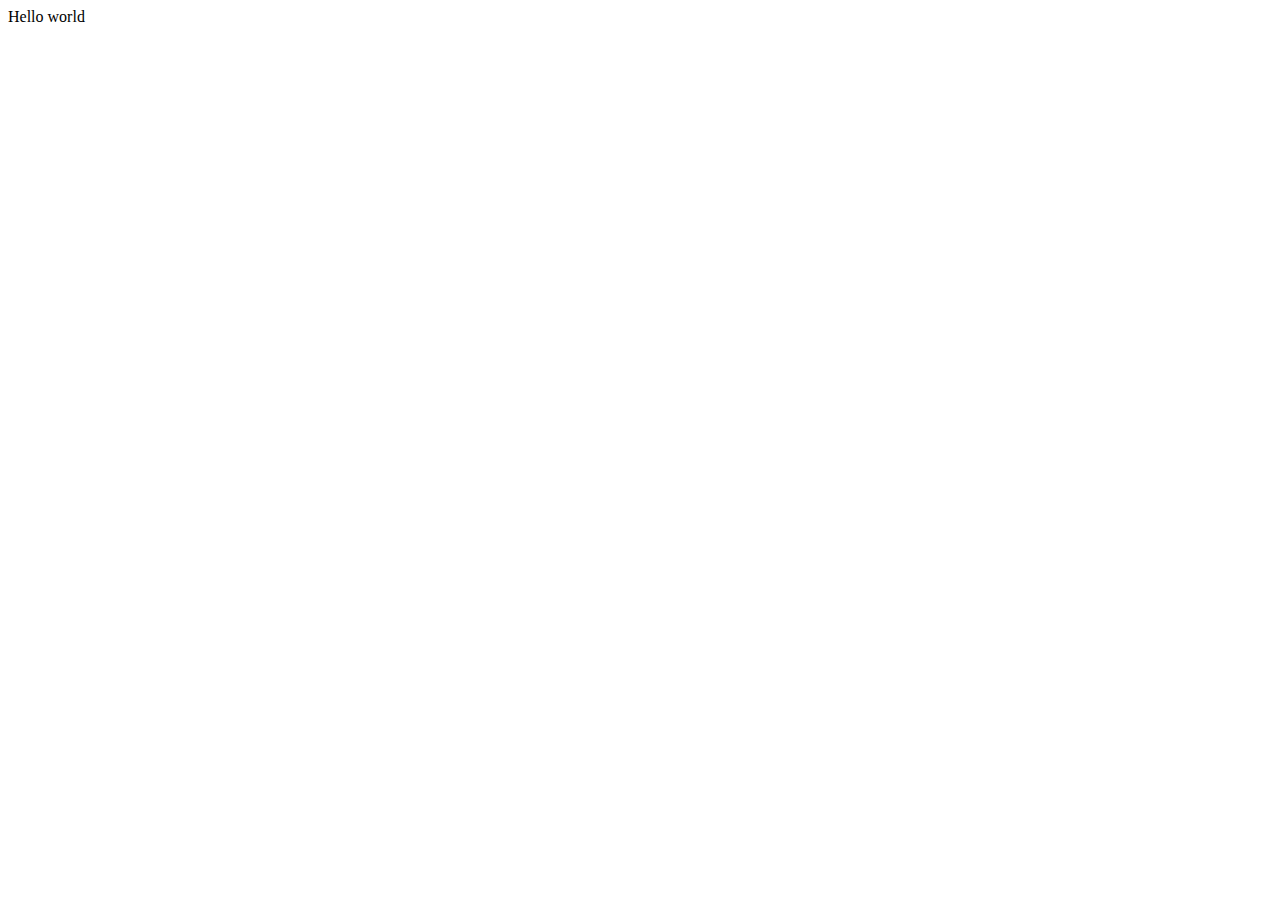
==== index.html @ 21d33fb6 "hello world" ====
<!DOCTYPE html>
<html>

<head>
	<link rel="stylesheet" type="text/css" href="assets/style.css">
	<meta charset="utf-8">
	<title>SYP: a story</title>
	<meta name="viewport" content="width=device-width, initial-scale=1, maximum-scale=1" />
</head>

<body>

	Hello world

</body>

</html>
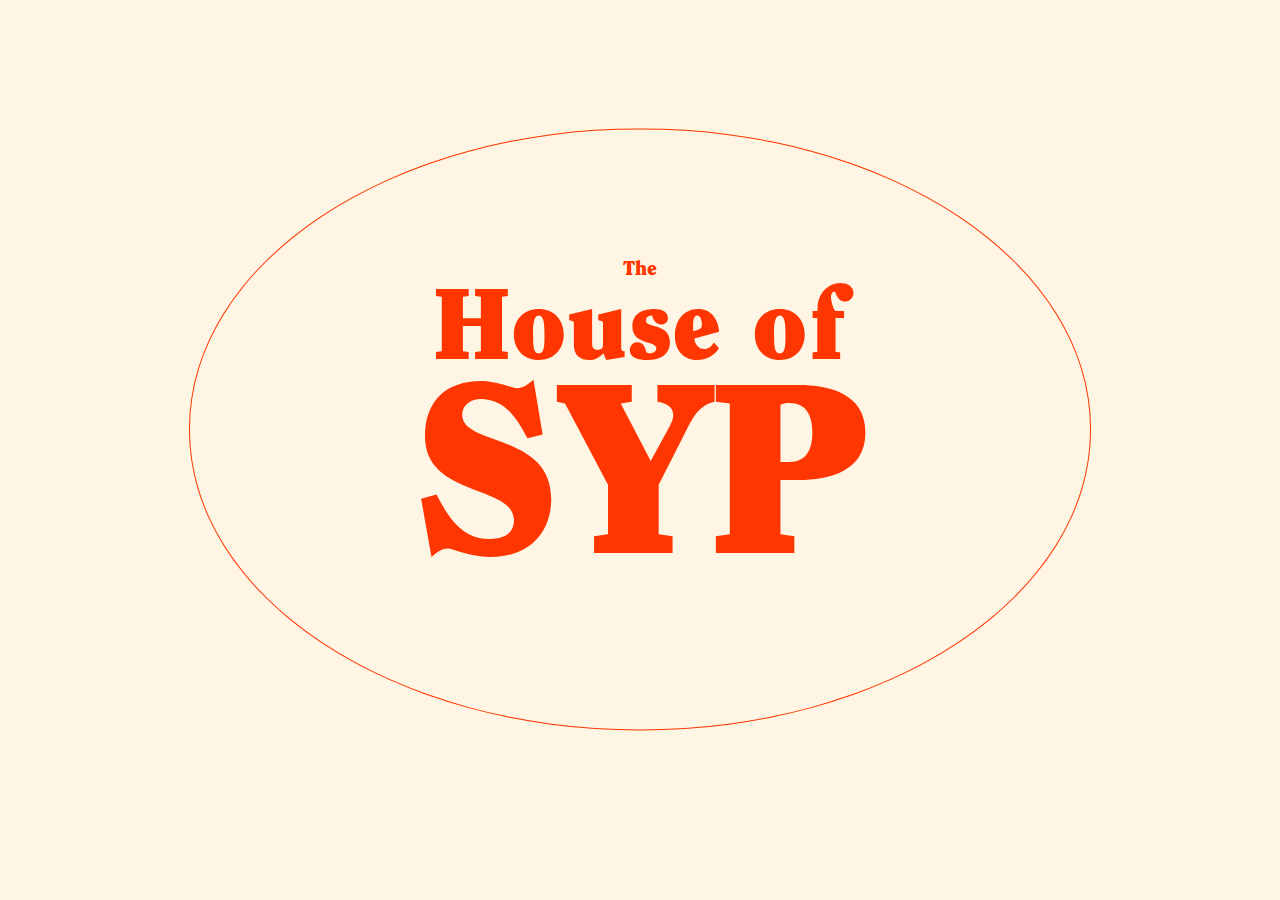
==== commit 3eb47a64: "house of syp" ====
--- a/index.html
+++ b/index.html
@@ -5,12 +5,16 @@
 	<link rel="stylesheet" type="text/css" href="assets/style.css">
 	<meta charset="utf-8">
 	<title>SYP: a story</title>
-	<meta name="viewport" content="width=device-width, initial-scale=1, maximum-scale=1" />
+<!-- 	<meta name="viewport" content="width=device-width, initial-scale=1, maximum-scale=1" /> -->
 </head>
 
 <body>
 
-	Hello world
+	<div class="oval">
+		<div class="header">
+			<h3>The</h3><br><h2>House of</h2><br><h1>SYP</h1>
+		<div>
+	</div>
 
 </body>
 
--- a/assets/style.css
+++ b/assets/style.css
@@ -0,0 +1,52 @@
+body{
+	background-color:#fff5e4;
+/*	background-color:#fff1dc;*/
+}
+
+@font-face {
+    font-family: Clearface;
+    src: url(ClearfaceStd-Black.otf);
+}
+
+.oval {
+	position: relative;
+	width: 900px;
+	height: 600px;
+	background: none;
+	border:1px solid #ff3600;
+	-moz-border-radius: 450px / 300px;
+	-webkit-border-radius: 450px / 300px;
+	border-radius: 450px / 300px;
+	margin: 0 auto;
+	transform: translate(0%, 20%);
+
+}
+
+.header {
+	position: absolute;
+	font-family: Clearface;
+	color: #ff3600;
+/*	background-color: yellow;*/
+	text-align: center;
+	left: 50%;
+	top: 50%;
+	transform: translate(-50%, -50%);
+}
+
+h1 {
+	font-size: 240px;
+	margin: 0;
+	line-height: 230px;
+}
+
+h2 {
+	font-size:100px;
+	margin: 0;
+	line-height: 50px;
+}
+
+h3 {
+	font-size:20px;
+	margin: 0;
+	line-height: 40px;
+}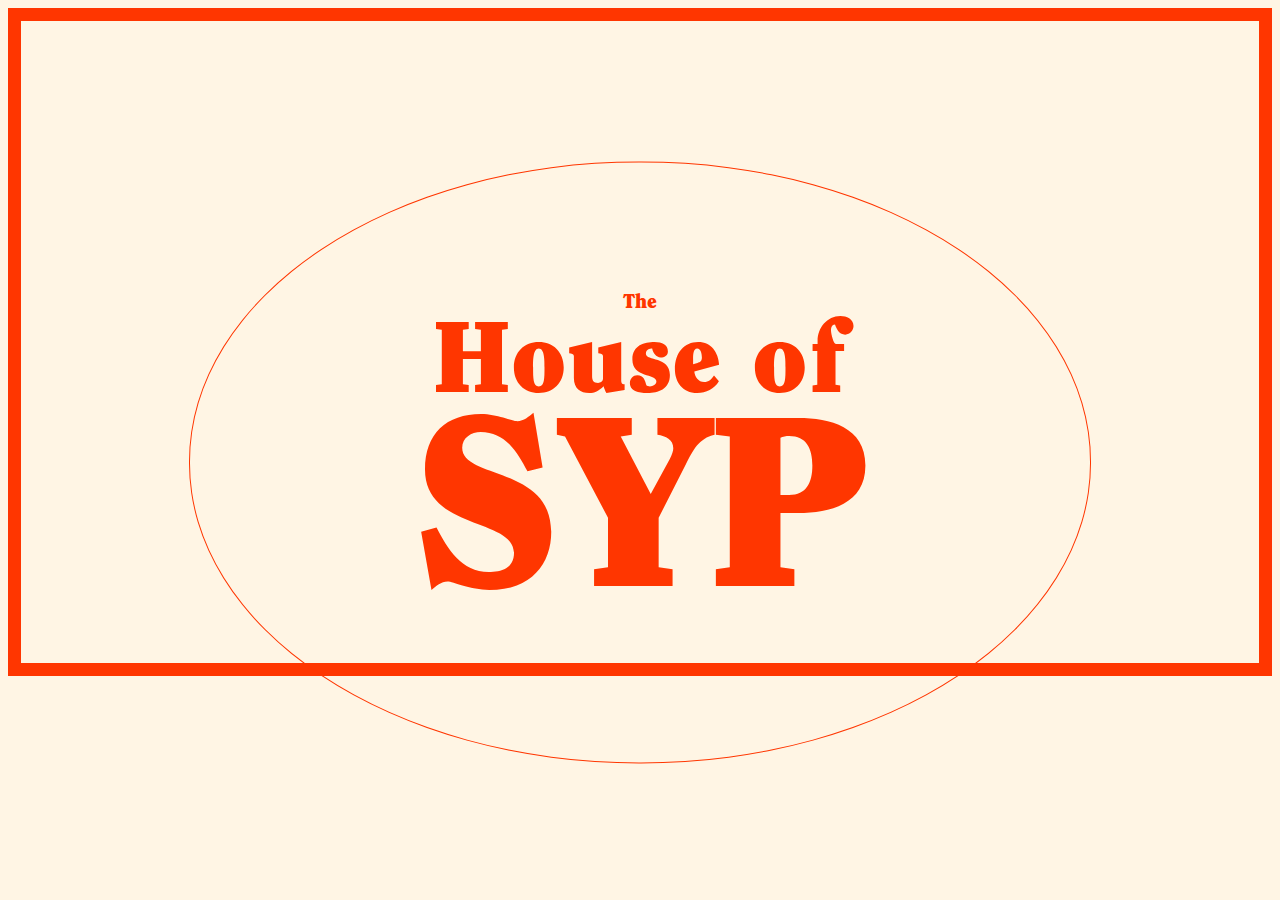
==== commit d6253e22: "everything" ====
--- a/index.html
+++ b/index.html
@@ -6,6 +6,15 @@
 	<meta charset="utf-8">
 	<title>SYP: a story</title>
 <!-- 	<meta name="viewport" content="width=device-width, initial-scale=1, maximum-scale=1" /> -->
+	<style> 
+		body{
+		background-color:#fff5e4;
+		padding: 20px;
+		border: 13px solid #ff3600;
+		/*	background-color:#fff1dc;*/
+		}
+	</style>
+	
 </head>
 
 <body>
@@ -16,6 +25,7 @@
 		<div>
 	</div>
 
+
 </body>
 
 </html>--- a/assets/style.css
+++ b/assets/style.css
@@ -1,7 +1,3 @@
-body{
-	background-color:#fff5e4;
-/*	background-color:#fff1dc;*/
-}
 
 @font-face {
     font-family: Clearface;
@@ -49,4 +45,208 @@
 	font-size:20px;
 	margin: 0;
 	line-height: 40px;
-}+}
+
+
+#nav {
+	display: block;
+	width: 10%;
+/*	background-color: pink;*/
+	float: left;
+	margin-top: 30px;
+}
+
+#nav img {
+	max-width: 100%;
+	min-width: 80px;
+
+}
+
+
+#header {
+	display: block;
+	width: 100%;
+	margin-top: 80px;
+/*	background-color: yellow;*/
+/*	width: 70%;
+	margin-left: 30%;*/
+
+}
+
+
+/*ROTATION////////////////////////////////////////////////////*/
+
+
+@-webkit-keyframes  {
+  from {
+    -webkit-transform: rotate(0deg);
+    -o-transform: rotate(0deg);
+    transform: rotate(0deg);
+    transform-origin: 50% 50%; 
+  }
+  to {
+    -webkit-transform: rotate(360deg);
+    -o-transform: rotate(360deg);
+    transform: rotate(360deg);
+    transform-origin: 50% 50%;
+  }
+}
+
+@keyframes rotate {
+  from {
+    -ms-transform: rotate(0deg);
+    -moz-transform: rotate(0deg);
+    -webkit-transform: rotate(0deg);
+    -o-transform: rotate(0deg);
+    transform: rotate(0deg);
+    transform-origin: 50% 50%;
+  }
+  to {
+    -ms-transform: rotate(360deg);
+    -moz-transform: rotate(360deg);
+    -webkit-transform: rotate(360deg);
+    -o-transform: rotate(360deg);
+    transform: rotate(360deg);
+   	transform-origin: 50% 50%;
+  }
+}
+
+.container {
+	margin-top: 200px;
+ 	display: flex;
+	flex-wrap: wrap;
+	justify-content: center;
+}
+.container > div.blocks {
+/*  flex: 10;*/
+}
+
+
+
+.blocks {
+	display: block;
+	margin: 35px;
+	width: 250px;
+	height: 327px;
+
+
+}
+
+.stars {
+	display: block;
+	width: 250px;
+/*	background-color: white;*/
+	height: 250px;
+	position: relative;
+	background-image: url('star.svg'); 
+	background-position: center;
+	background-repeat: no-repeat;
+/*	border-radius: 50%;
+	border: 1px solid black;*/
+	}
+
+
+/*
+.stars svg {
+	width: 270px;
+	height: 270px;
+	z-index: 1;
+	position: absolute;
+	left:15px;
+	top: 15px;
+	display: block;
+	margin: 0 auto;
+}
+*/
+/*.stars svg:hover {
+  -webkit-animation: rotate 1.9s linear infinite;
+  -moz-animation: rotate 1.9s linear infinite;
+  -ms-animation: rotate 1.9s linear infinite;
+  -o-animation: rotate 1.9s linear infinite;
+  animation: rotate 1.9s linear infinite;
+}*/
+
+.stars:hover {
+    -webkit-animation-name: rotate; 
+    -webkit-animation-duration: 0.8s; 
+    -webkit-animation-iteration-count: infinite;
+    -webkit-animation-timing-function: linear;
+    -moz-animation-name: rotate; 
+    -moz-animation-duration: 0.8s; 
+    -moz-animation-iteration-count: infinite;
+    -moz-animation-timing-function: linear;
+/*    transform: translate(15% 15%);*/
+}
+@-webkit-keyframes rotate {
+    from {-webkit-transform: rotate(0deg);}
+    to {-webkit-transform: rotate(360deg);}
+}
+
+.stars img {
+	display: block;
+	width: auto;
+	height: 190px;
+	z-index: 99 !important;
+	margin: 0 auto;
+	position: relative;
+	top: 55%;
+	transform: translateY(-50%);
+}
+
+
+.text {
+	display: block;
+	width: 250px;
+/*	height: auto;
+	background-color: yellow;*/
+	text-align: center;
+	font-size: 40px;
+	font-family: Clearface;
+	color: #ff3600;
+	line-height: 75px;
+}
+
+
+
+
+
+/*--------------------------------SMALL TALK*/
+
+ul {
+	list-style-type: none;
+	white-space:nowrap;
+	overflow: auto;
+	position: fixed;
+    bottom: 0;
+    width: 100%;
+    background-color: white;
+/*    margin-bottom: 15px;*/  
+}
+
+li {
+	display: inline;
+}
+
+li a {
+	display: inline;
+	text-align: center;
+	padding:14px 16px 20px;
+	text-decoration: none;
+	font-size: 35px;
+}
+
+li img {
+	height:150px;
+	width: auto;
+}
+
+.text {
+	display: block;
+	width: 100%;
+	font-size: 50px;
+	color:blue;
+	font-family: courier;
+	/*background-color: blue;*/
+}
+
+
